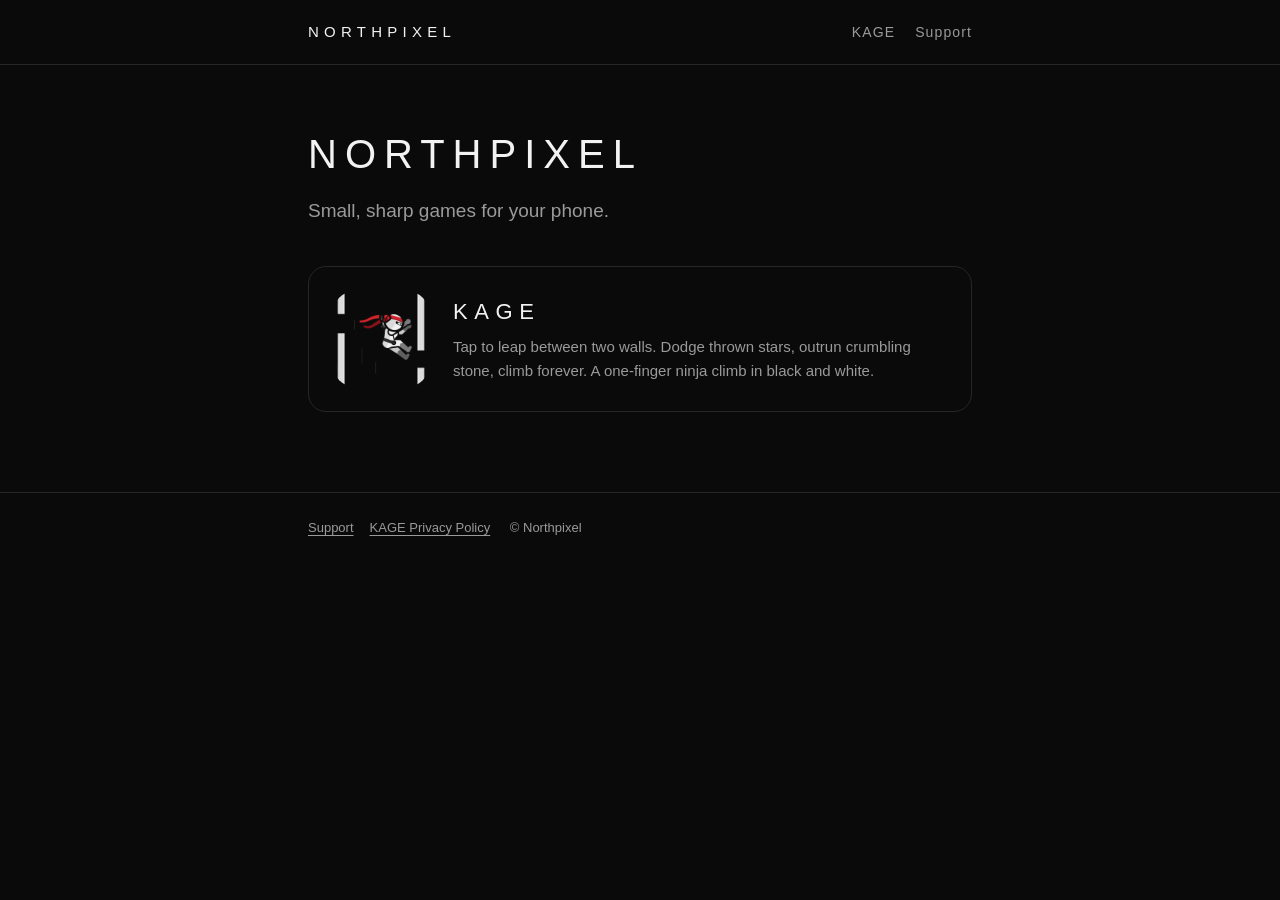
==== index.html @ 0597e329 "Northpixel website: home, KAGE page, support, privacy policy, app-ads.txt Co-Authored-By: Claude Opu" ====
<!doctype html>
<html lang="en">
<head>
<meta charset="utf-8">
<meta name="viewport" content="width=device-width, initial-scale=1">
<title>Northpixel</title>
<meta name="description" content="Northpixel makes small, sharp mobile games.">
<link rel="stylesheet" href="style.css">
<link rel="icon" href="kage/icon.png">
</head>
<body>
<header><div class="wrap"><a class="logo" href="./">NORTHPIXEL</a><nav><a href="kage/">KAGE</a><a href="support.html">Support</a></nav></div></header>
<main><div class="wrap">
  <h1>NORTHPIXEL</h1>
  <p class="lead">Small, sharp games for your phone.</p>

  <a class="game" href="kage/">
    <img src="kage/icon.png" alt="KAGE app icon">
    <div>
      <h3>KAGE</h3>
      <p>Tap to leap between two walls. Dodge thrown stars, outrun crumbling stone, climb forever. A one-finger ninja climb in black and white.</p>
    </div>
  </a>
</div></main>
<footer><div class="wrap"><a href="support.html">Support</a><a href="kage/privacy.html">KAGE Privacy Policy</a> © Northpixel</div></footer>
</body>
</html>
---- style.css ----
:root { --bg: #0a0a0a; --fg: #f2f2f2; --dim: #9a9a9a; --line: #262626; --red: #d3242c; }
* { box-sizing: border-box; }
html { background: var(--bg); }
body { margin: 0; color: var(--fg); background: var(--bg); font: 17px/1.65 -apple-system, BlinkMacSystemFont, "Segoe UI", Roboto, Arial, sans-serif; }
a { color: var(--fg); text-underline-offset: 3px; }
a:hover { color: var(--red); }
.wrap { max-width: 44rem; margin: 0 auto; padding: 0 20px; }
header { border-bottom: 1px solid var(--line); }
header .wrap { display: flex; align-items: center; justify-content: space-between; height: 64px; }
.logo { font-weight: 300; letter-spacing: .35em; text-decoration: none; font-size: 15px; }
nav a { color: var(--dim); text-decoration: none; margin-left: 20px; font-size: 14px; letter-spacing: .08em; }
nav a:hover { color: var(--fg); }
main { padding: 56px 0 80px; }
h1 { font-weight: 200; letter-spacing: .2em; font-size: 40px; margin: 0 0 8px; }
h2 { font-weight: 400; font-size: 19px; margin: 40px 0 8px; }
.lead { color: var(--dim); font-size: 19px; margin: 0 0 40px; }
.game { display: flex; gap: 24px; align-items: center; padding: 24px; border: 1px solid var(--line); border-radius: 18px; text-decoration: none; }
.game img { width: 96px; height: 96px; border-radius: 22px; flex: none; }
.game h3 { margin: 0 0 4px; font-weight: 300; letter-spacing: .3em; font-size: 22px; }
.game p { margin: 0; color: var(--dim); font-size: 15px; }
.links { margin-top: 12px; font-size: 14px; }
.links a { color: var(--dim); margin-right: 16px; }
.fill { background: #ffe58a; color: #000; padding: 0 .25em; border-radius: 3px; }
details { border-top: 1px solid var(--line); padding: 14px 0; }
summary { cursor: pointer; font-weight: 500; }
details p { color: #cfcfcf; margin: 10px 0 0; }
footer { border-top: 1px solid var(--line); color: var(--dim); font-size: 13px; padding: 24px 0 40px; }
footer a { color: var(--dim); margin-right: 16px; }
@media (max-width: 520px) { .game { flex-direction: column; align-items: flex-start; } h1 { font-size: 32px; } nav a { margin-left: 14px; } }
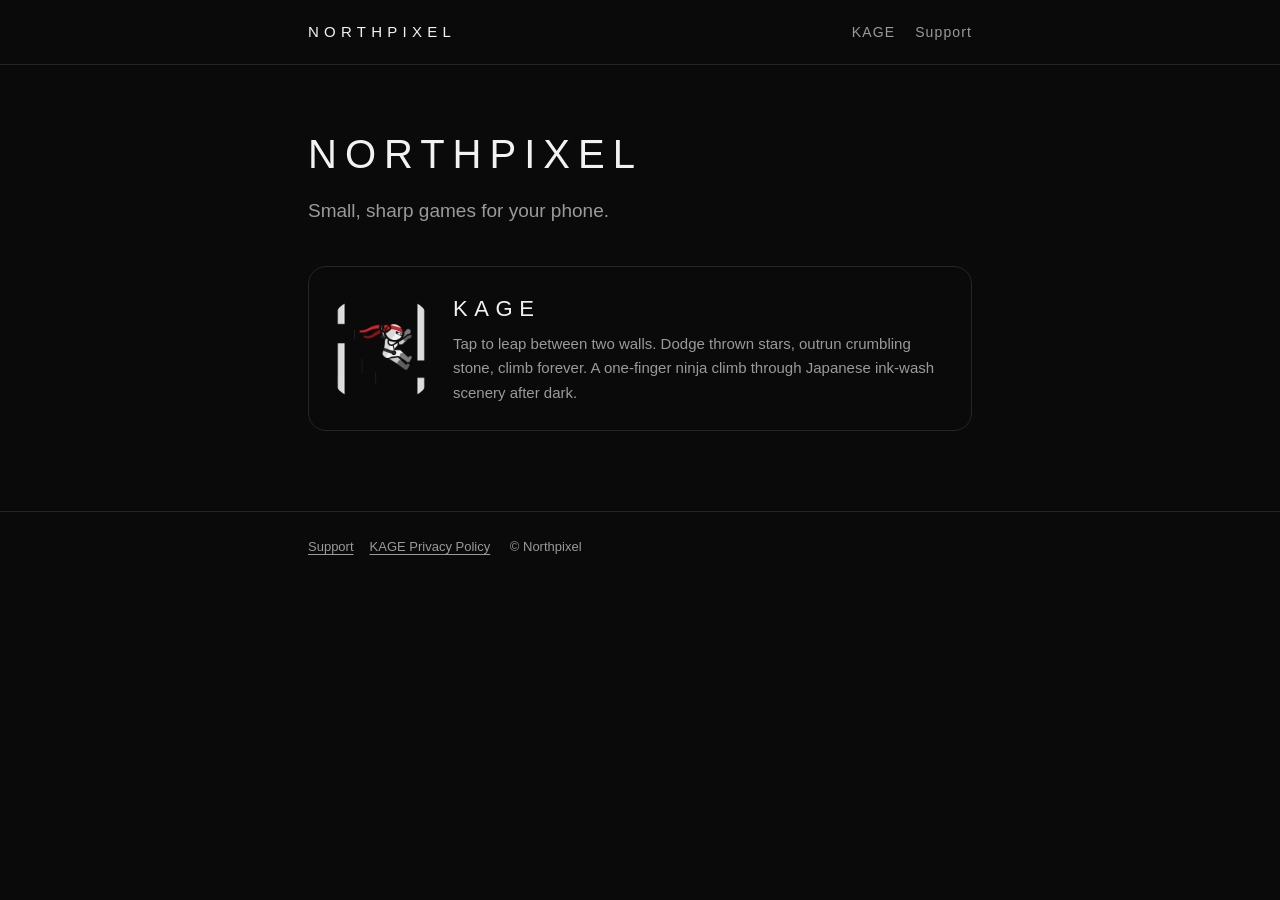
==== commit 7c621b96: "KAGE: describe the new ink-wash scenery Co-Authored-By: Claude Opus 5.5 <noreply@anthropic.com> Clau" ====
--- a/index.html
+++ b/index.html
@@ -18,7 +18,7 @@
     <img src="kage/icon.png" alt="KAGE app icon">
     <div>
       <h3>KAGE</h3>
-      <p>Tap to leap between two walls. Dodge thrown stars, outrun crumbling stone, climb forever. A one-finger ninja climb in black and white.</p>
+      <p>Tap to leap between two walls. Dodge thrown stars, outrun crumbling stone, climb forever. A one-finger ninja climb through Japanese ink-wash scenery after dark.</p>
     </div>
   </a>
 </div></main>
